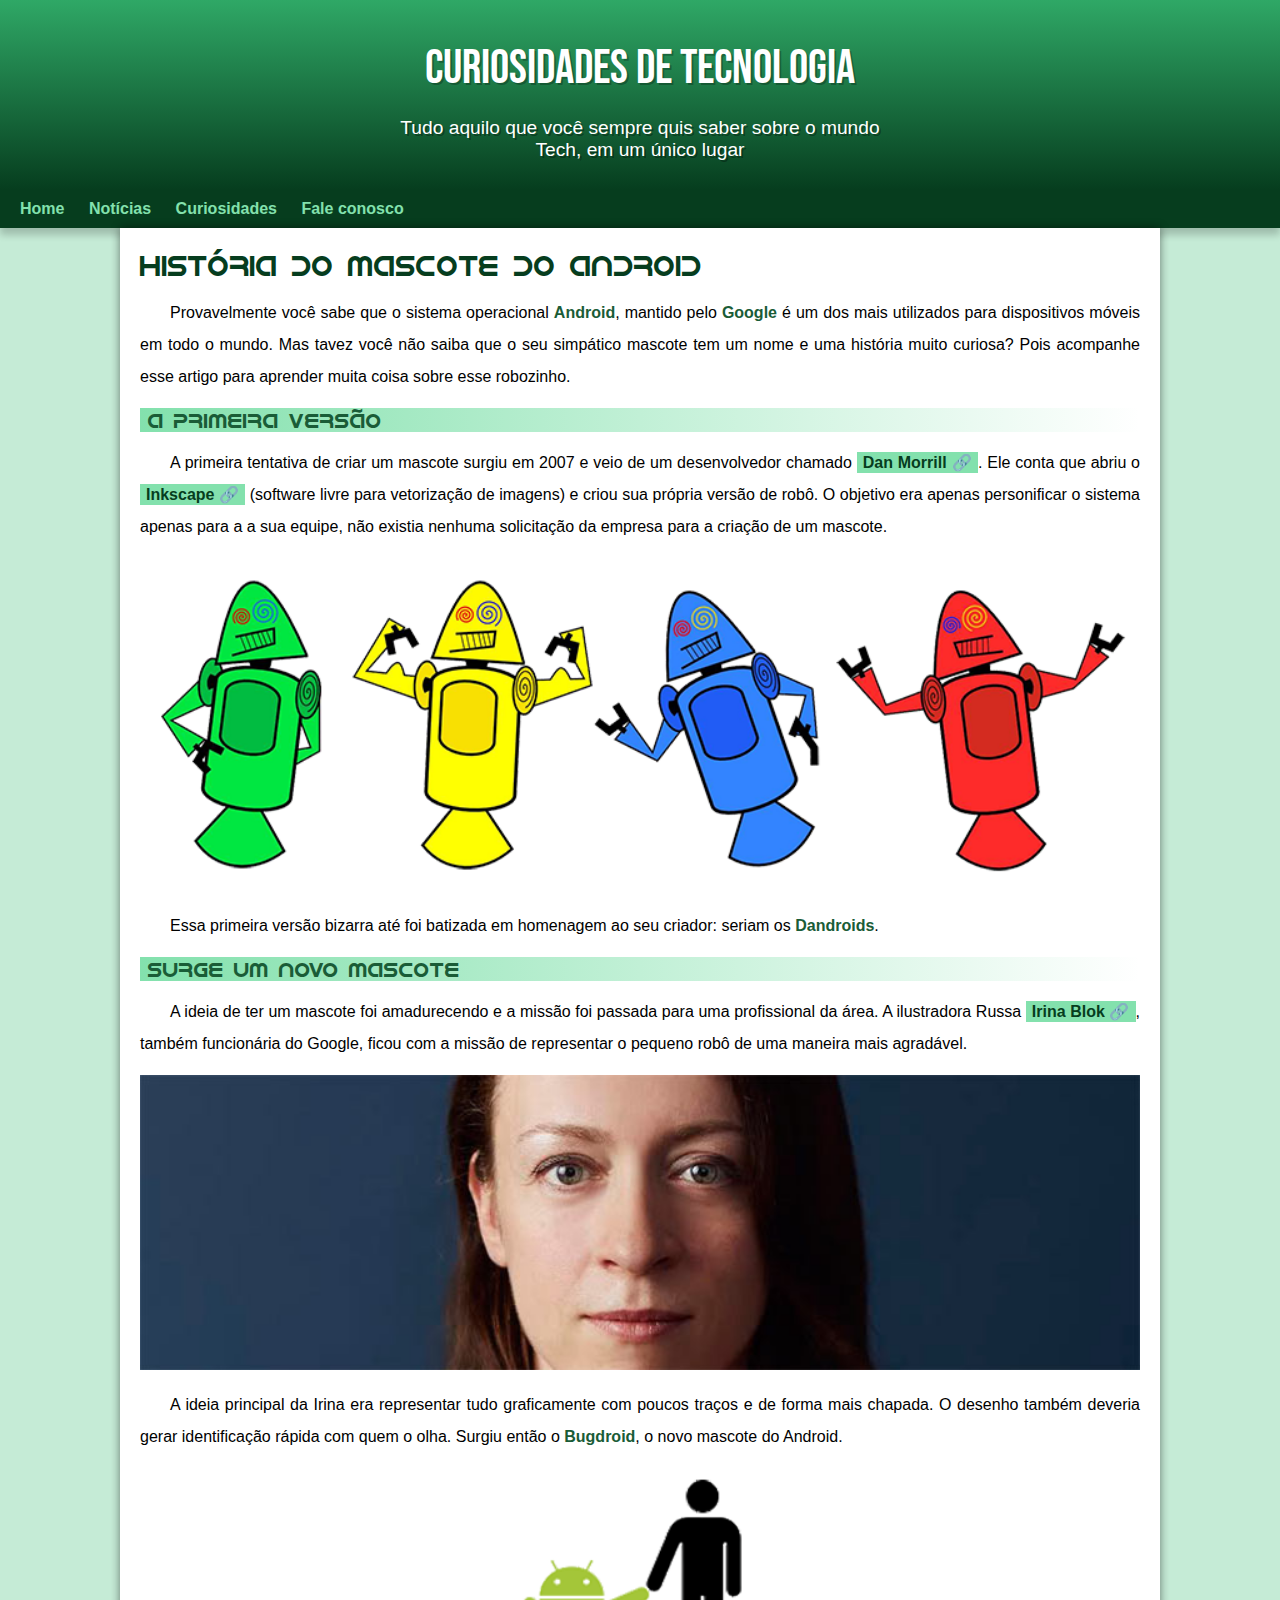
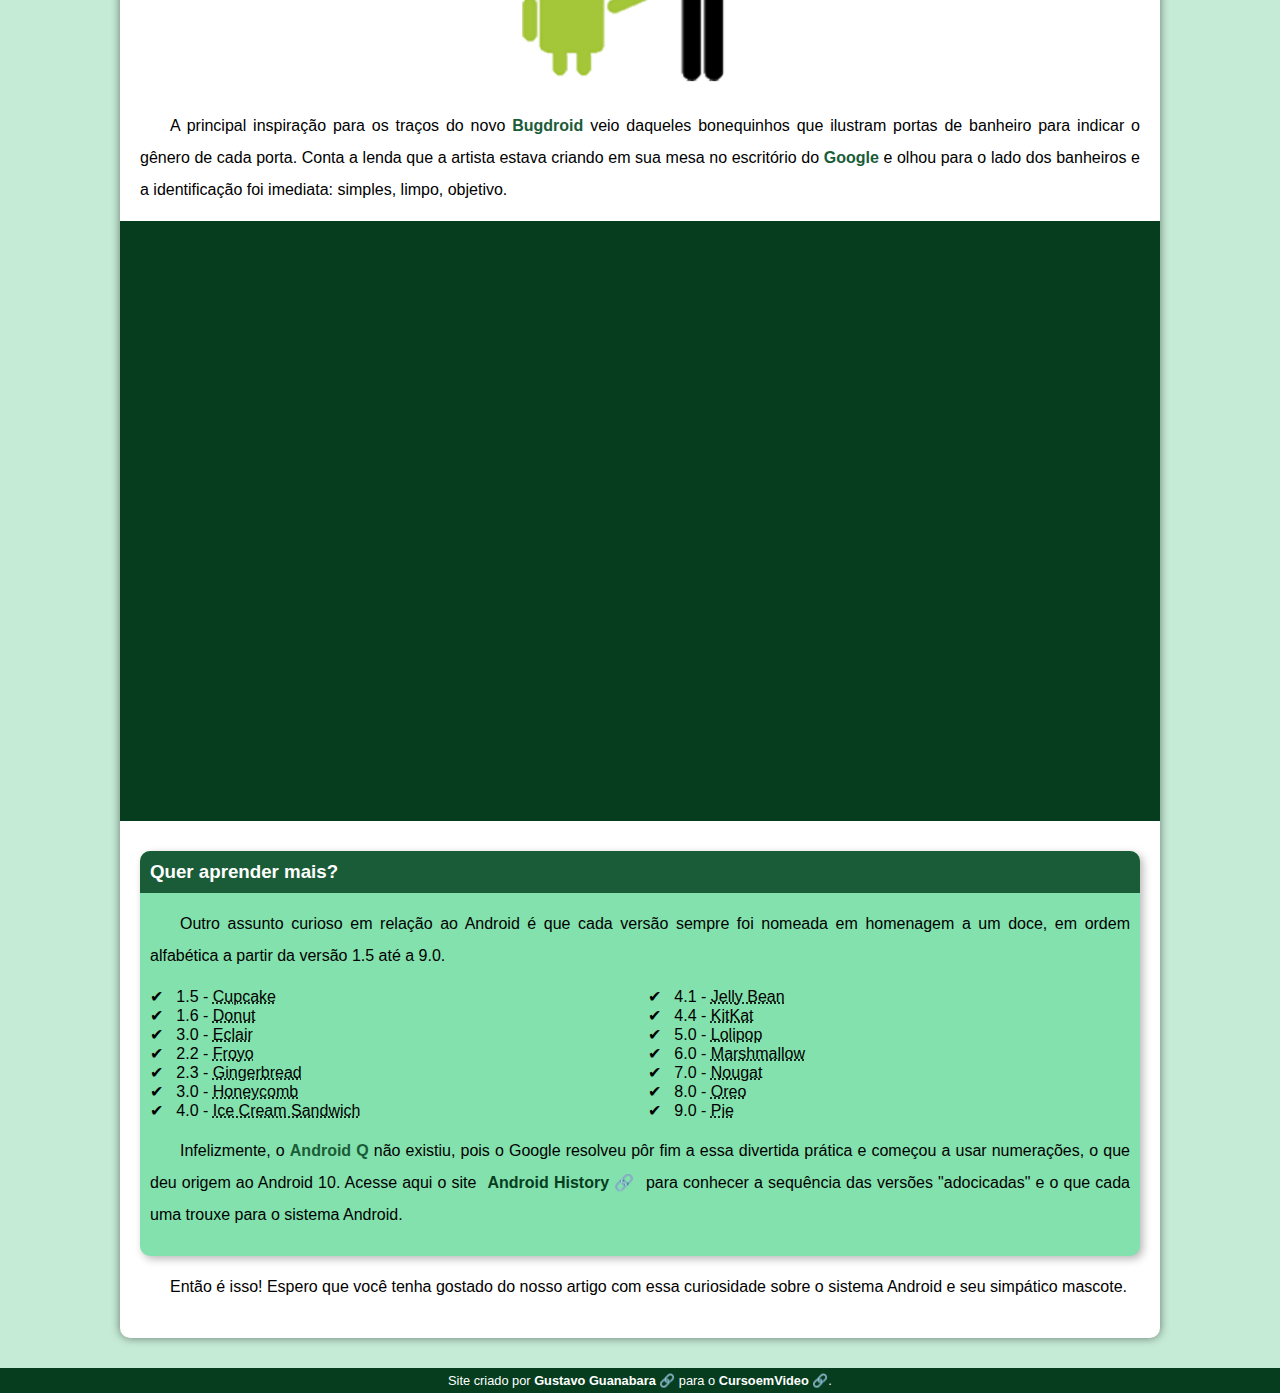
==== index.html @ 59d7e061 "atualizar" ====
<!DOCTYPE html>
<html lang="pt-bt">
<head>
    <meta charset="UTF-8">
    <meta name="viewport" content="width=device-width, initial-scale=1.0">
    <title>Como surgiu o mascote do Android</title>
    <link rel="shortcut icon" href="imagens/favicon.ico" type="image/x-icon">
    <link rel="stylesheet" href="estilo/style.css">
<body>
    <header>
        <h1>
            Curiosidades de Tecnologia
        </h1>
        <p>
            Tudo aquilo que você sempre quis saber sobre o mundo Tech, em um único lugar
        </p>
    </header>
    <nav>
        <a href="#">Home</a>
        <a href="#">Notícias</a>
        <a href="#">Curiosidades</a>
        <a href="#">Fale conosco</a>
    </nav>
    <main>
        <Article>
            <h1>
                História do Mascote do Android
            </h1>

            <p>
                Provavelmente você sabe que o sistema operacional <strong>Android</strong>, mantido pelo <strong>Google</strong> é um dos mais utilizados para dispositivos móveis em todo o mundo. Mas tavez você não saiba que o seu simpático mascote tem um nome e uma história muito curiosa? Pois acompanhe esse artigo para aprender muita coisa sobre esse robozinho.
            </p>

            <h2>
                A primeira versão
            </h2>

            <p>
                A primeira tentativa de criar um mascote surgiu em 2007 e veio de um desenvolvedor chamado <a href="https://androidcommunity.com/dan-morrill-shows-us-the-android-mascot-that-almost-was-20130103/" target="_blank" class="externo">Dan Morrill</a>. Ele conta que abriu o <a href="https://inkscape.org/pt-br/" target="_blank" class="externo">Inkscape</a> (software livre para vetorização de imagens) e criou sua própria versão de robô. O objetivo era apenas personificar o sistema apenas para a a sua equipe, não existia nenhuma solicitação da empresa para a criação de um mascote.
            </p>

            <picture>
                <source media="(max-width: 670px)" srcset="imagens/dan-droids-pq.png">
                <img src="imagens/dan-droids.png" alt="Primeiro mascote do android">
            </picture>

            <p>
                Essa primeira versão bizarra até foi batizada em homenagem ao seu criador: seriam os <strong>Dandroids</strong>.
            </p>

            <h2>
                Surge um novo mascote
            </h2>

            <p>
                A ideia de ter um mascote foi amadurecendo e a missão foi passada para uma profissional da área. A ilustradora Russa <a href="https://www.irinablok.com/android" target="_blank" class="externo">Irina Blok</a>, também funcionária do Google, ficou com a missão de representar o pequeno robô de uma maneira mais agradável.
            </p>

            <picture>
                <source media="(max-width: 670px)" srcset="imagens/irina-blok-pq.jpg">
                <img src="imagens/irina-blok.jpg" alt="Irina Blok, criadora do bugdroid">
            </picture>

            <p>
                A ideia principal da Irina era representar tudo graficamente com poucos traços e de forma mais chapada. O desenho também deveria gerar identificação rápida com quem o olha. Surgiu então o <strong>Bugdroid</strong>, o novo mascote do Android.
            </p>

            <img src="imagens/bugdroid.png" class="pequena" alt="Bugdroid">

            <p>
                A principal inspiração para os traços do novo <strong>Bugdroid</strong> veio daqueles bonequinhos que ilustram portas de banheiro para indicar o gênero de cada porta. Conta a lenda que a artista estava criando em sua mesa no escritório do <strong>Google</strong> e olhou para o lado dos banheiros e a identificação foi imediata: simples, limpo, objetivo.
            </p>

            <div class="video">
                <iframe width="560" height="315" src="https://www.youtube.com/embed/l2UDgpLz20M" title="YouTube video player" frameborder="0" allow="accelerometer; autoplay; clipboard-write; encrypted-media; gyroscope; picture-in-picture; web-share" allowfullscreen></iframe>
            </div>
            
            <aside>
                <h3>
                    Quer aprender mais?
                </h3>

                <p>
                     Outro assunto curioso em relação ao Android é que cada versão sempre foi nomeada em homenagem a um doce, em ordem alfabética a partir da versão 1.5 até a 9.0.

                </p>
                

                <ul>
                    <li>
                        1.5 - <abbr title="Bolo de Copo">Cupcake</abbr>
                    </li>
                    <li>
                        1.6 - <abbr title="Rosquinha">Donut</abbr>
                    </li>
                    <li>
                        3.0 - <abbr title="Bomba">Eclair</abbr>
                    </li>
                    <li>
                        2.2 - <abbr title="Iogurte Congelado">Froyo</abbr>
                    </li>
                    <li>
                        2.3 - <abbr title="Biscoito de Gengibre">Gingerbread</abbr>
                    </li>
                    <li>
                        3.0 - <abbr title="Favo de Mel">Honeycomb</abbr>
                    </li>
                    <li>
                        4.0 - <abbr title="Sanduiche de Sorvete">Ice Cream Sandwich</abbr>
                    </li>
                    <li>
                        4.1 - <abbr title="Jujuba">Jelly Bean</abbr>
                    </li>
                    <li>
                        4.4 - <abbr title="KitKat">KitKat</abbr>
                    </li>
                    <li>
                        5.0 - <abbr title="Pirulito">Lolipop</abbr>
                    </li>
                    <li>
                        6.0 - <abbr title="Marshmallow">Marshmallow</abbr>
                    </li>
                    <li>
                        7.0 - <abbr title="Torrone">Nougat</abbr>
                    </li>
                    <li>
                        8.0 - <abbr title="Oreo">Oreo</abbr>
                    </li>
                    <li>
                        9.0 - <abbr title="Torta">Pie</abbr>
                    </li>
                </ul>
                <p>
                    Infelizmente, o <strong>Android Q</strong> não existiu, pois o Google resolveu pôr fim a essa divertida prática e começou a usar numerações, o que deu origem ao Android 10.
                    Acesse aqui o site <a href="https://www.android.com/intl/en_uk/history/#/donut" target="_blank" class="externo">Android History</a> para conhecer a sequência das versões "adocicadas" e o que cada uma trouxe para o sistema Android.
                </p>
            </aside>
            

            <p>
                Então é isso! Espero que você tenha gostado do nosso artigo com essa curiosidade sobre o sistema Android e seu simpático mascote.
            </p>
        </Article>
    </main>
    <footer>
        <p>
            Site criado por <a href="https://github.com/gustavoguanabara" target="_blank" class="externo">Gustavo Guanabara</a> para o <a href="https://www.youtube.com/@CursoemVideo"
            target="_blank" class="externo">CursoemVideo</a>.
        </p>
    </footer>
</body>
</html>
---- estilo/style.css ----
@charset "UTF-8";

@import url('https://fonts.googleapis.com/css2?family=Bebas+Neue&display=swap');

@font-face {
    font-family: 'Android';
    src: url('../fontes/idroid.otf') format('opentype');
    font-weight: normal;
}

:root {
    --cor0: #c5ebd6;
    --cor1: #83e1ad;
    --cor2: #3ddc84;
    --cor3: #2fa866;
    --cor4: #1a5c37;
    --cor5: #063d1e;

    --font-padrao: Arial, Verdana, Helvetica, Sans-serif;
    --font-destaque: 'Bebas Neue', cursive;
    --fonte-android: 'Android', cursive;
}

* {
   margin: 0px;
   padding: 0px; 
}

body {
    background-color: var(--cor0);
    font-family: var(--font-padrao);
}

a.externo::after {
    content: '\00A0\1F517';
}

header {
    background-image: linear-gradient(to bottom, var(--cor3), var(--cor5));
    min-height: 150px;
    text-align: center;
    padding-top: 40px;
}

header > h1 {
    color: white;
    font-family: var(--font-destaque);
    font-size: 3em;
    font-weight: normal;
    margin-bottom: 20px;
    text-shadow: 2px 2px 0px rgba(0, 0, 0, 0.267);
}

header > p {
    font-family: var(--font-padrao);
    font-size: 1.2em;
    color: white;
    width: 500px;
    padding-right: 10px;
    padding-left: 10px;
    margin: auto;
    margin-bottom: 20px;
    text-shadow: 2px 2px 0px rgba(0, 0, 0, 0.315);
}

nav {
    background-color: var(--cor5);
    padding: 10px;
    box-shadow: 0px 7px 7px rgba(0, 0, 0, 0.192);
}

nav > a {
    color: var(--cor1);
    padding: 10px;
    border-radius: 5px;
    text-decoration: none;
    font-weight: bold;
    transition-duration: 0.5s;
}

nav > a:hover {
    background-color: var(--cor3);
    color: var(--cor5);
}

main {
    min-width: 300px;
    max-width: 1000px;
    margin: auto;
    margin-bottom: 30px;
    padding: 20px;
    background-color: white;
    box-shadow: 0px 0px 10px rgba(0, 0, 0, 0.49);
    border-bottom-left-radius: 10px;
    border-bottom-right-radius: 10px;
}

main h1 {
    color: var(--cor5);
    font-family: var(--fonte-android);
    font-weight: normal;
    font-size: 1.8em;
}

main h2 {
    font-family: var(--fonte-android);
    color: var(--cor4);
    font-size: 1.3em;
    font-weight: normal;
    background-image: linear-gradient(to right, var(--cor1), transparent);
    text-indent: 8px;
}

main p {
    margin: 15px 0px;
    text-align: justify;
    text-indent: 30px;
    font-size: 1em;
    line-height: 2em;
}

main strong {
    color: var(--cor4);
    font-weight: bolder;
}

main a {
    text-decoration: none;
    font-weight: bold;
    color: var(--cor5);
    background-color: var(--cor1);
    padding: 2px 6px;
}

main a:hover {
    text-decoration: underline;
    color: var(--cor4);
}

main img {
    width: 100%;
}

main img.pequena {
    max-width: 350px;
    display: block;
    margin: auto;
}

div.video {
    background-color: var(--cor5);
    margin: 0px -20px 30px -20px;
    padding: 20px;
    padding-bottom: 58%;
    position: relative;
} 

div.video > iframe {
    position: absolute;
    top: 5%;
    left: 5%;
    width: 90%;
    height: 90%;
}

aside {
    background-color: var(--cor1);
    padding: 10px;
    border-radius: 10px;
    box-shadow: 3px 3px 8px rgba(0, 0, 0, 0.281);
}

aside > h3 {
    background-color: var(--cor4);
    color: white;
    padding: 10px;
    margin: -10px -10px 0px -10px;
    border-radius: 10px 10px 0px 0px;
}

aside > ul {
    list-style-type: '\2714\00A0\00A0';
    list-style-position: inside;
    columns: 2;

} 

footer {
    background-color: var(--cor5);
    color: white;
    text-align: center;
    font-size: 0.8em;
    padding: 5px;
}

footer a {
    color: white;
    font-weight: bolder;
    text-decoration: none;
}

footer a:hover {
    text-decoration: underline;
    color: var(--cor1);
}
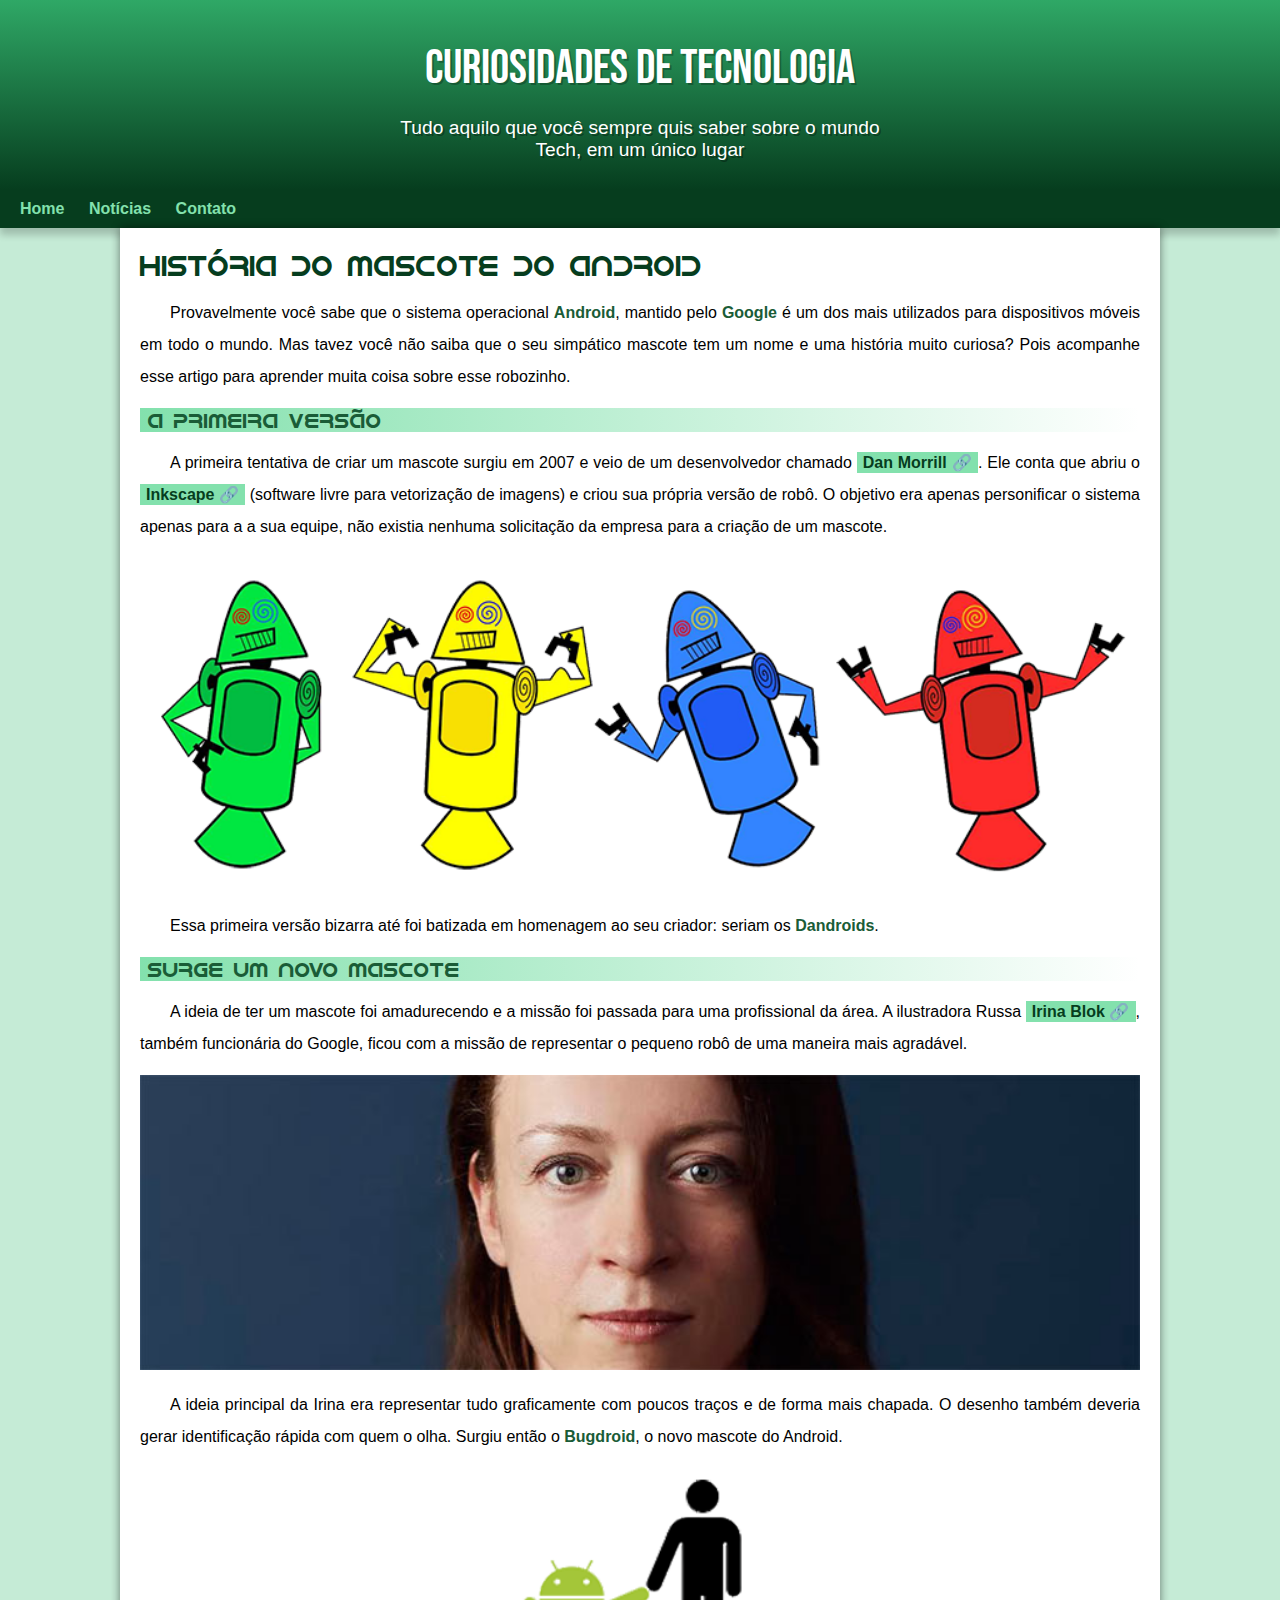
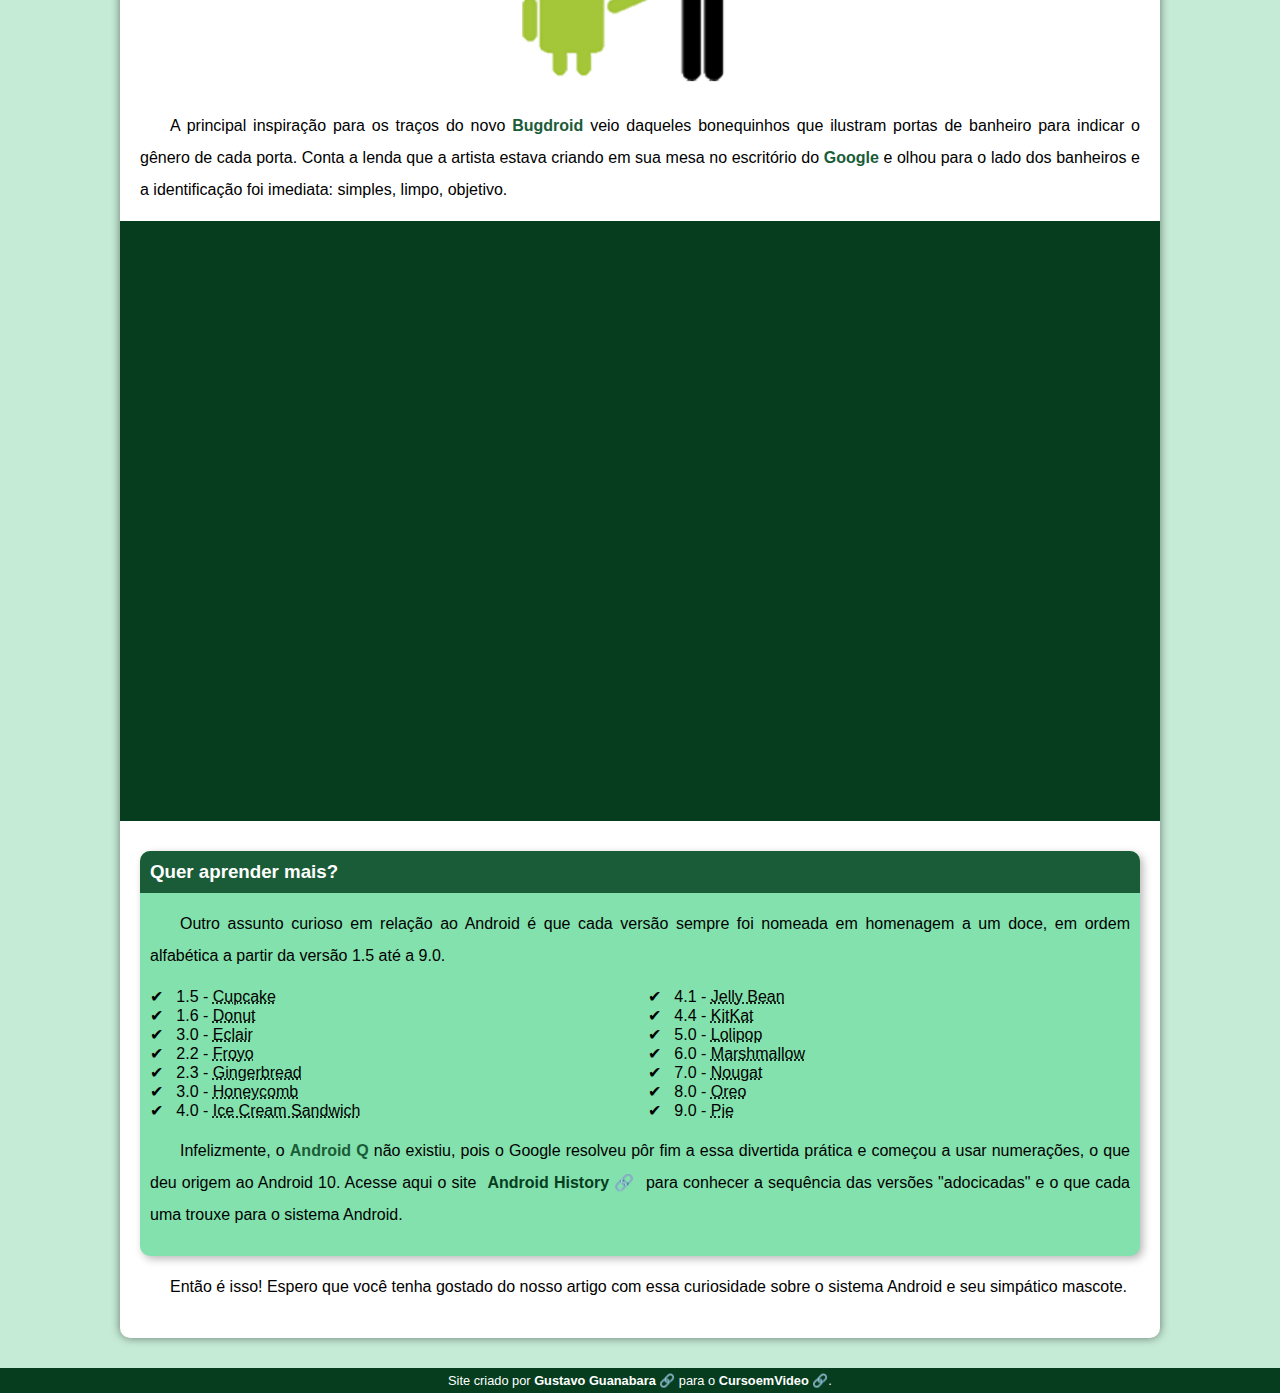
==== commit 88b209d3: "problema de padding ok" ====
--- a/index.html
+++ b/index.html
@@ -18,8 +18,7 @@
     <nav>
         <a href="#">Home</a>
         <a href="#">Notícias</a>
-        <a href="#">Curiosidades</a>
-        <a href="#">Fale conosco</a>
+        <a href="#">Contato</a>
     </nav>
     <main>
         <Article>
--- a/estilo/style.css
+++ b/estilo/style.css
@@ -47,7 +47,7 @@
     font-family: var(--font-destaque);
     font-size: 3em;
     font-weight: normal;
-    margin-bottom: 20px;
+    padding-bottom: 20px;
     text-shadow: 2px 2px 0px rgba(0, 0, 0, 0.267);
 }
 
@@ -59,7 +59,7 @@
     padding-right: 10px;
     padding-left: 10px;
     margin: auto;
-    margin-bottom: 20px;
+    margin-bottom: 50px;
     text-shadow: 2px 2px 0px rgba(0, 0, 0, 0.315);
 }
 
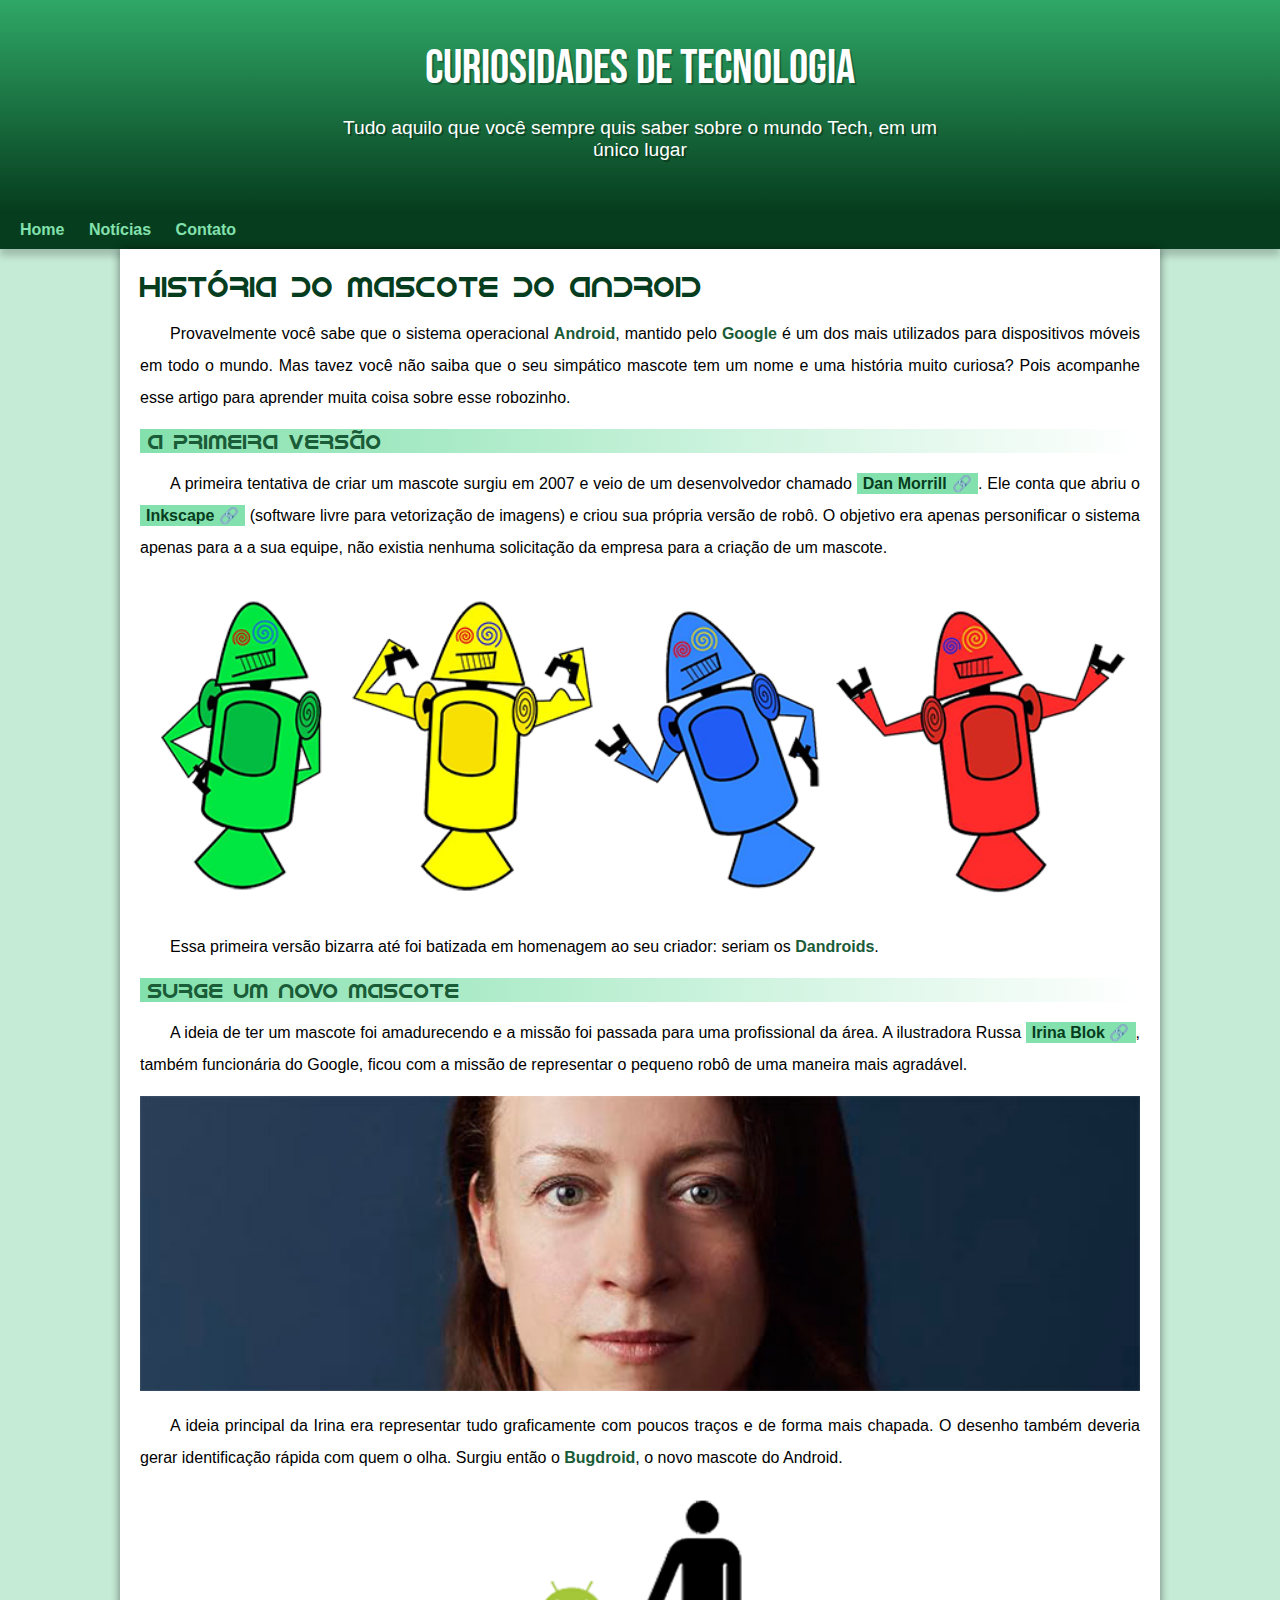
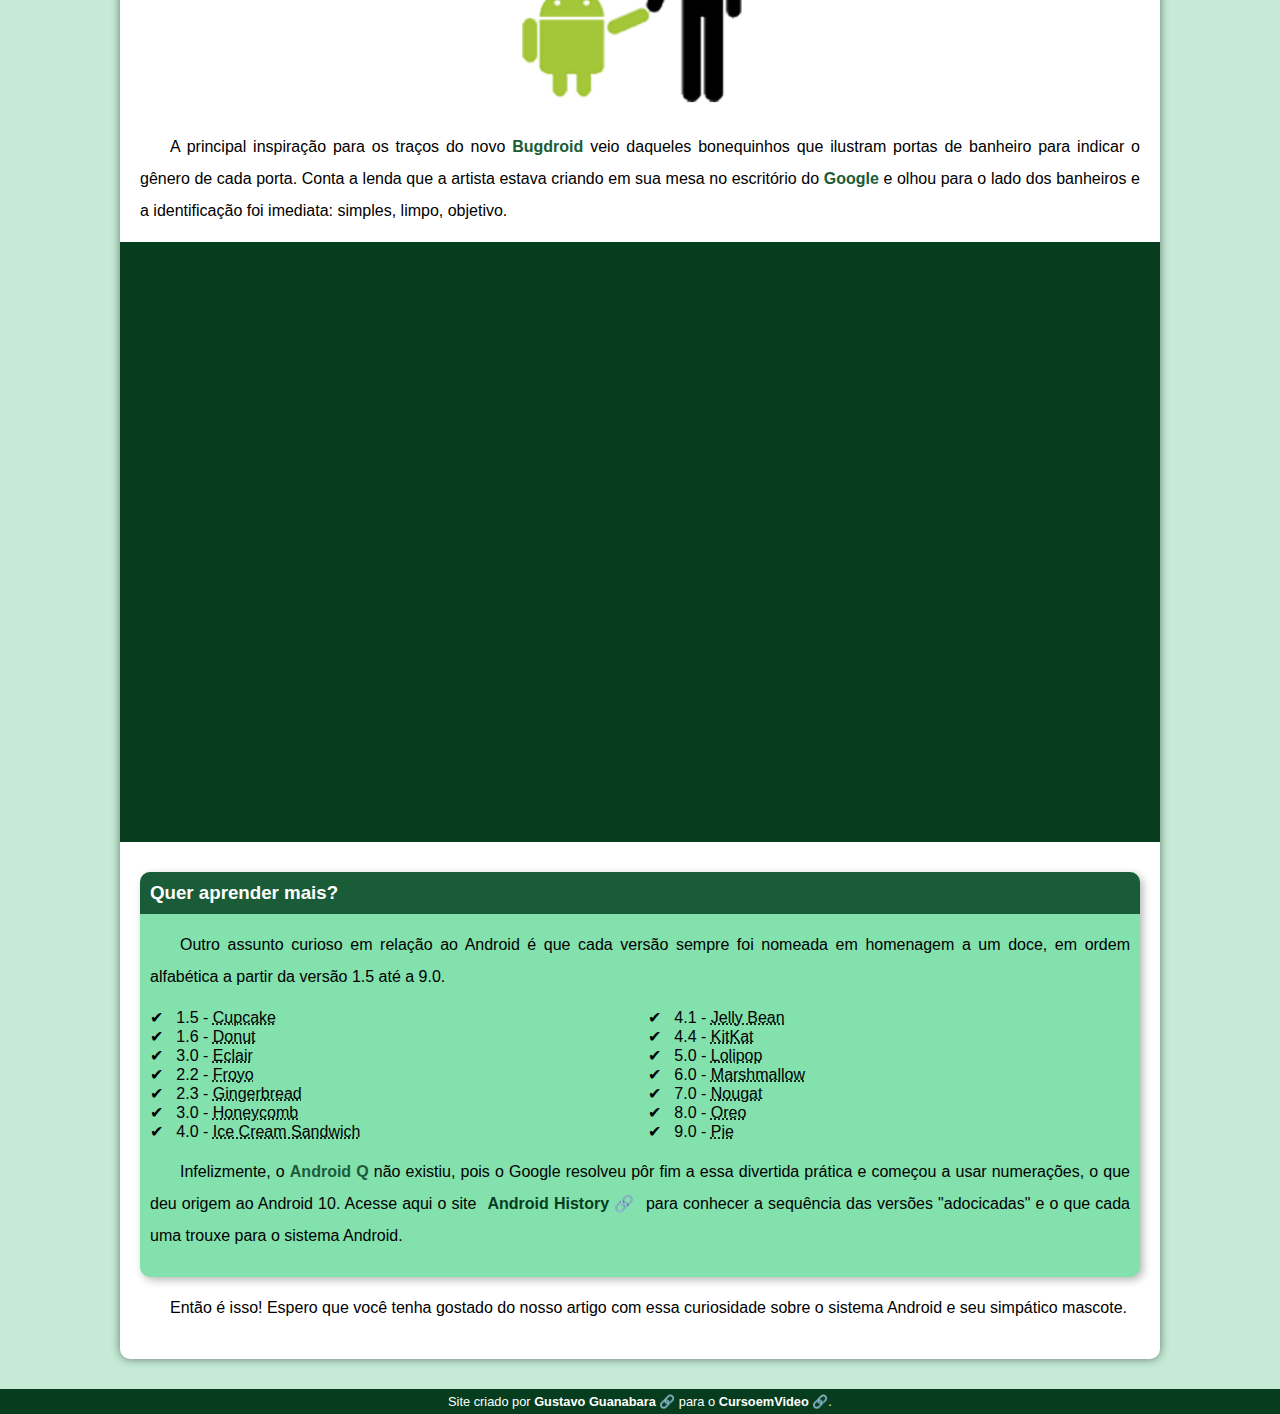
==== commit 99b2f089: "Update index.html" ====
--- a/index.html
+++ b/index.html
@@ -8,12 +8,8 @@
     <link rel="stylesheet" href="estilo/style.css">
 <body>
     <header>
-        <h1>
-            Curiosidades de Tecnologia
-        </h1>
-        <p>
-            Tudo aquilo que você sempre quis saber sobre o mundo Tech, em um único lugar
-        </p>
+        <h1>Curiosidades de Tecnologia</h1>
+        <p>Tudo aquilo que você sempre quis saber sobre o mundo Tech, em um único lugar</p>
     </header>
     <nav>
         <a href="#">Home</a>
--- a/estilo/style.css
+++ b/estilo/style.css
@@ -47,7 +47,7 @@
     font-family: var(--font-destaque);
     font-size: 3em;
     font-weight: normal;
-    padding-bottom: 20px;
+    margin-bottom: 20px;
     text-shadow: 2px 2px 0px rgba(0, 0, 0, 0.267);
 }
 
@@ -55,11 +55,11 @@
     font-family: var(--font-padrao);
     font-size: 1.2em;
     color: white;
-    width: 500px;
+    width: 600px;
     padding-right: 10px;
     padding-left: 10px;
     margin: auto;
-    margin-bottom: 50px;
+    padding-bottom: 50px;
     text-shadow: 2px 2px 0px rgba(0, 0, 0, 0.315);
 }
 
